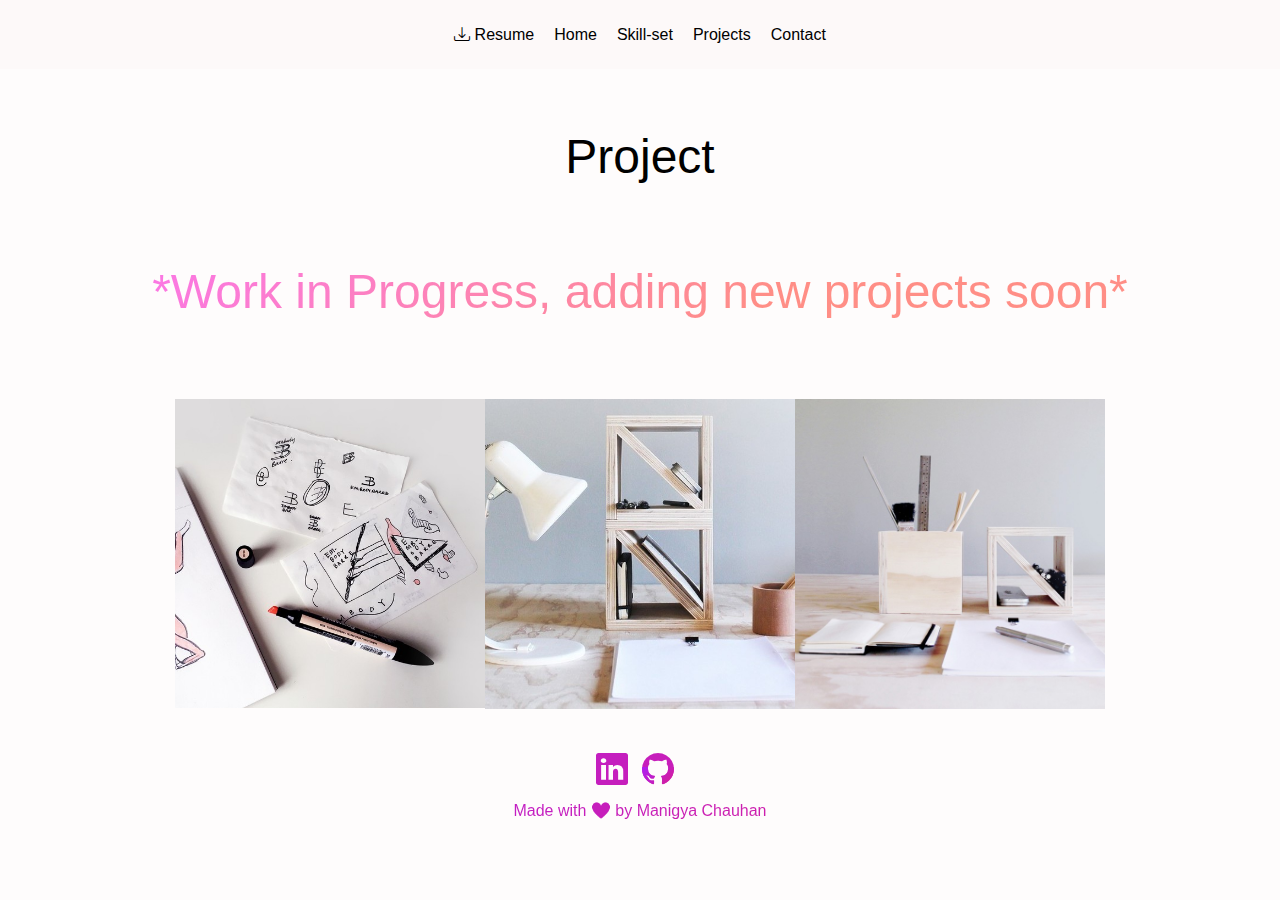
==== projects.html @ 223a2334 "Add files via upload" ====
<!DOCTYPE html>
<html lang="en">
<head>
    <meta charset="utf-8" />
    <meta name="viewport" content="width=device-width, initial-scale=1, shrink-to-fit=no" />
    <meta name="description" content="" />
    <meta name="author" content="" />
    <title>Projects</title>
    <!-- favicon for older and modern browsers,-->
    <link rel="icon" type="image/x-icon" href="assets/favicon.ico" />
    <!-- Custom Google font-->
    <link rel="preconnect" href="https://fonts.googleapis.com" />
    <link rel="preconnect" href="https://fonts.gstatic.com" crossorigin />
    <link href="https://fonts.googleapis.com/css2?family=Plus+Jakarta+Sans:wght@100;200;300;400;500;600;700;800;900&amp;display=swap" rel="stylesheet" />
    <!-- Bootstrap icons-->
    <link href="https://cdn.jsdelivr.net/npm/bootstrap-icons@1.8.1/font/bootstrap-icons.css" rel="stylesheet" />
    <!-- Core theme CSS (includes Bootstrap)-->
    <link href="css/styles.css" rel="stylesheet" />
    
   <!---- <link rel="stylesheet" type="text/css" href="css/style-skill-set.css"> -->
</head>
<body class="d-flex flex-column h-100">
    <main class="flex-shrink-0">
   <!-- Navigation-->
                            
   <nav class="sticky">
    <label for="drop" class="toggle" id="main-toggle">
        <span class="nav-icon"></span>
    </label>
    <input type="checkbox" id="drop">
    <ul class="main-nav">
        <li><a href="resume.pdf" target="_blank"><div class="d-inline-block bi bi-download me-2"> Resume</div></a></li>
        <li><a href="index.html">Home</a></li>
        <li><a href="skill-set.html">Skill-set</a></li>
        <li><a href="projects.html">Projects</a></li>
        <li><a href="contact.html">Contact</a></li>
        
    </ul>
    
</nav>


 <!-- Project section -->
 <section >
    <h2 class="main-title-large center padding">Project</h2>

    <h2 class="main-title-large colorful-letter center padding">*Work in Progress, adding new projects soon*</h2>
</section>
           <!-- row -->
           <section class="grid-system-3 w-900 padding">
           <div class="row">
            <div class="col-md-4">
                <a href="#" class="portfolio-card">
                    <img src="assets/folio-1.jpg" class="portfolio-card-img"
                        alt="Project 1">
                    <span class="portfolio-card-overlay">
                        <span class="portfolio-card-caption">
                            <h4>Titanic: Data Narratives</h4>
                                <p class="font-weight-normal">Focus Area: Data Storytelling, Visualisation</p>
                        </span>
                    </span>
                </a>
            </div>
            <div class="col-md-4">
                <a href="#" class="portfolio-card">
                    <img class="portfolio-card-img" src="assets/folio-2.jpg" class="img-responsive rounded"
                        alt="Project 2">
                    <span class="portfolio-card-overlay">
                        <span class="portfolio-card-caption">
                            <h4>Employee Trends: Analyzing COVID`s Impact on Retention</h4>
                            <p class="font-weight-normal">Focus Area:  Leveraging Different Charts for Effective insights</p>
                        </span>
                    </span>
                </a>
            </div>
            <div class="col-md-4">
                <a href="#" class="portfolio-card">
                    <img class="portfolio-card-img" src="assets/folio-3.jpg" class="img-responsive rounded"
                        alt="Project 3">
                    <span class="portfolio-card-overlay">
                        <span class="portfolio-card-caption">
                            <h4>Retail Sales Time Series</h4>
                                <p class="font-weight-normal">*Yet to Publish*</p>
                        </span>
                    </span>
                </a>
            </div>
        </div><!-- end of row -->
            </section>
     
    <!-- Footer-->
    <footer class="text-gradient">
        <a href="https://www.linkedin.com/in/manigya-chauhan" target="_blank">
          <i class="bi bi-linkedin icon-size"></i>
        </a>
        <a class="text-gradient" href="https://github.com/manigyasays" target="_blank">
          <i class="bi bi-github icon-size"></i>
        </a>
        <p>Made with ❤️ by Manigya Chauhan</p>
      </footer>
</body>
</html>
---- css/styles.css ----
/* BODY */
html{
  font-size: 100%;
  line-height: 1.2rem;
  /* text-size adjust is to maintain the text-size even when the users rotates their phone to landscape view */
  -webkit-text-size-adjust: 100%;
  /* Firefox supports only the android version and safari supports only the ios version at the moment according to MDN (2023)*/
  -moz-text-size-adjust: 100%;
  -ms-text-size-adjust: 100%;
}

body {
  background-color: rgba(253, 244, 244, 30%);
  font-family: 'Montserrat', Arial, sans-serif;
  margin: 0px;
}
/*-------------------------------------------*/

/* GENERAL */
/* Fonts */
.large{
  font-weight: normal;
  line-height: normal;
  font-family: 'Oswald', Arial, sans-serif;
  font-size: 5rem;
  letter-spacing: 4px;
  font-weight: bold;
  text-transform: uppercase;
  margin: 0px;  
  background-image: linear-gradient(135deg, rgb(250, 113, 283)0%, rgb(255, 142, 134)60%);
  background-clip: text;
  -webkit-background-clip: text;
  -webkit-text-fill-color: transparent;
  word-wrap: break-word;
}

.medium-spacing{
  font-weight: normal;
  line-height: normal;
  font-family: 'Oswald', Arial, sans-serif;
  font-size: 4rem;
  letter-spacing: 4px;
  margin: 0px;
}

.medium-spacing-halfsize{
  font-weight: normal;
  line-height: normal;
  font-family: 'Oswald', Arial, sans-serif;
  font-size: 2rem;
  letter-spacing: 4px;
  margin: 0px;
}

.main-title-large{
  font-weight: normal;
  line-height: normal;
  font-size: 3rem;
}

.main-title{
  font-weight: normal;
  line-height: normal;
  font-size: 1.5rem;
}

.small{
  font-weight: normal;
  font-size: 0.7rem;
}

.quote{
  font-family: 'Covered By Your Grace', cursive, sans-serif;
  font-size: 1.5em;
}

.uppercase{
  text-transform: uppercase;
}

.italic{
  font-style: italic;
}

.bold{
  font-weight: bold;
}
.font-weight-normal {
  font-weight: 400 !important;
}
.colorful-letter{
  background-image: linear-gradient(135deg, rgb(250, 113, 283)0%, rgb(255, 142, 134)60%);
  background-clip: text;
  -webkit-background-clip: text;
  -webkit-text-fill-color: transparent;
}

.icon-size {
  font-size: 2rem; /* Adjust this value as needed */
  margin-right: 10px; /* Optional: Adds some spacing between the icons */
}

/* Background colors */
.baby-pink{
  background-color: rgba(232, 129, 253, 0.285);
  margin: 10px auto;
  padding: 10px;
  text-align: center;
}

.baby-pink-light{
  background-color: rgba(225, 114, 243, 0.368);
  margin: 20px auto;
  padding: 20px;
  text-align: center;
}

/* Setting alignments and sizing */
/* for the flexbox */
.wrapper{
  max-width: 900px;
  margin: auto;
  padding: 20px;
  display: flex;
  gap: 20px 20px;
}

.column{
  flex: 50%;
}
/* OVERWRITE AND NEW SETTINGS project*/
.column{
  -webkit-transition: background-color 3s; /* For Safari 3.0 to 6.0 */
  transition: background-color 3s; /* For modern browsers */
}

.column:hover, .column:active{
  background-color: rgba(243, 140, 255, 0.3);
}
.w-900{
  max-width: 900px;
  margin: auto;
}
.col-md-4 {
  -webkit-box-flex: 0;
  -webkit-flex: 0 0 33.33333%;
      -ms-flex: 0 0 33.33333%;
          flex: 0 0 33.33333%;
  max-width: 33.33333%;
}

.row {
  display: -webkit-box;
  display: -webkit-flex;
  display: -ms-flexbox;
  display: flex;
  -webkit-flex-wrap: wrap;
      -ms-flex-wrap: wrap;
          flex-wrap: wrap;
  margin-right: -15px;
  margin-left: -15px;
}

.img-responsive {
  width: 100% !important;
}

.rounded {
  border-radius: 4px;
}

/* for the grid system */
.grid-system-2{
  display: grid;
  grid-template-columns: repeat(2, 1fr);
  gap: 1rem;
}

.grid-system-4{
  display: grid;
  grid-template-columns: repeat(auto-fill, minmax(200px, 1fr));
  gap: 1rem;
}

/* other */
.max-width{
  max-width: 450px;
}

.max-height{
  max-height: 350px;
}

.align-center{
  align-self: center;
}

.justify-content{
  justify-content: right;
}

.justify{
  text-align: justify;
}

.center{
  text-align: center;
}

.padding{
  padding: 20px;
}

.padding-top{
  padding-top: 20px;
}

.padding-right{
  padding-right: 20px;
}

.padding-bottom{
  padding-bottom: 20px;
}

.padding-left{
  padding-left: 20px;
}

.margin-auto{
  margin: auto;
}

.margin-trbl10{
  margin: 10px;
}

/* for sticky bottom button */
.flex{
  display: flex;
  flex-direction: column;
}

.bottom{
  align-self: flex-start;
  margin-top: auto;
}

/* Miscellaneous */
.button{
  background-color: rgba(253, 129, 243, 0.3);
  padding: 10px;
  text-decoration: none;
  border-radius: 5%;
  color: black;
}

/* I only used button-outline on this project, but you may like the other one more */
.button-outline{
  border: 2px solid  rgba(253, 129, 243, 0.3);
  padding: 10px;
  text-decoration: none;
  border-radius: 5%;
  color: black;
}

.link{
  text-decoration: none;
}

/* I had to double this code, because of the :hover and :active on link above */
.link-no-scale{
  text-decoration: none;
}

.no-padding-list-item{
  padding-left: 0;
}

.padding-list-10{
  padding: 10px;
}

.no-bullet-list{
  list-style-type: none;
}
/* ---------------------------------- */

/* ANIMATIONS AND OTHER BEAUTIES */
.button-outline:hover, .button-outline:active{
  border: 2px solid  rgba(253, 129, 249, 0.3);
  background-color: rgba(253, 129, 228, 0.6);
  padding: 10px;
  text-decoration: none;
  border-radius: 5%;
  color: rgb(255, 255, 255);
  transition: background-color 1s ease, color 1s ease;
}

.link:hover, .link:active{
  font-size: 1.2rem;
  transform: scale(1.5);
  transition: 1s ease-in-out;
  /* second solution: */
  /* font-size: 1.2rem; 
  transition: font-size 2s ease-in-out;  */
}

.progress-bar:hover, .progress-bar:active {
  box-shadow: 5px 5px 5px #cdadcd;
  transition: box-shadow 1s ease;
}

/* ---------------------------------- */

/* NAV */
nav {
  margin-bottom: 30px;
}

.main-nav{
  background-color: rgb(253, 249, 249);
  display: flex;
  list-style-type: none;
  justify-content: center;
  padding: 20px;
  margin: 0px;
}

.main-nav li {
  padding: 5px 10px;
}

.main-nav li a {
  color: #000000;
  text-decoration: none;
}

.main-nav li a:hover {
  color: rgb(249, 175, 254);
  text-decoration: none;
  font-weight: bold;
}

.sticky {
  position: -webkit-sticky; /* for Safari */
  position: sticky;
  top: 0;
  align-self: flex-start; /* <-- this is the fix */
}

/* Nav-icon */
.toggle, #drop{
  display: none;
}

#main-toggle{
  border: 1px solid #d736df4d;
  float: right;
  padding: 20px;
  /* position: relative; */
  user-select: none;
}

.nav-icon{
  background-color: #c936df4d;
  display: block;
  height: 3px;
  width: 10px;
  position: relative;
}

.nav-icon::before,
.nav-icon::after{
  background-color: #cb36df4d;
  content: "";
  display: block;
  height: 100%;
  width: 100%;
  position: absolute;
}

.nav-icon::before{
  top: 5px;
}

.nav-icon::after{
  top: -5px;
}
/* ---------------------------------- */


/*/ portfolio wrapper */
.portfolio-card {
  display: block;
  position: relative;
  overflow: hidden;
}

.portfolio-card .portfolio-card-img {
  width: 100%;
}

.portfolio-card .portfolio-card-overlay {
  position: absolute;
  top: 50%;
  left: 50%;
  -webkit-transform: translate(-50%, -50%);
  -ms-transform: translate(-50%, -50%);
      transform: translate(-50%, -50%);
  text-align: center;
  visibility: hidden;
  opacity: 0;
  background-image: -webkit-linear-gradient(bottom, #c936df3e 0%, rgba(234, 223, 237, 0.7) 99%, rgba(236, 223, 237, 0.8) 100%);
  background-image: linear-gradient(to top, #ecdfed 0%, rgba(236, 223, 237, 0.7) 99%, rgba(234, 223, 237, 0.8) 100%);
  -webkit-transition: all, 0.3s;
  transition: all, 0.3s;
  width: 0;
  height: 0;
  border-radius: 50%;
  overflow: hidden;
}

@media (prefers-reduced-motion: reduce) {
  .portfolio-card .portfolio-card-overlay {
    -webkit-transition: none;
    transition: none;
  }
}

.portfolio-card .portfolio-card-overlay .portfolio-card-caption {
  display: block;
  position: absolute;
  top: 50%;
  left: 50%;
  -webkit-transform: translate(-50%, -50%);
  -ms-transform: translate(-50%, -50%);
      transform: translate(-50%, -50%);
  width: 100%;
}

.portfolio-card:hover .portfolio-card-overlay {
  opacity: 1;
  visibility: visible;
  width: 100%;
  height: 100%;
  border-radius: 0;
}

@media (max-width: 767.98px) {
  .portfolio-card {
    margin-bottom: 30px;
  }
  .service-card {
    margin-bottom: 30px;
  }
}

/* FOOTER */
footer{
  color: #000000;
  text-align: center;
  padding: 20px 0px;
}
.text-gradient {
  background: -webkit-linear-gradient(315deg, #ac1ef3 0%, #e21e80 100%);
  -webkit-background-clip: text;
  -webkit-text-fill-color: transparent;
}




/* ---------------------------------- */

/* INTRODUCTION */
.header-img{
  border-radius: 70%;
}
/* ---------------------------------- */

/* ARTICLE */
/* Everything here is made with general classes. Find them in the GENERAL section */
/* ---------------------------------- */

/* ABOUT ME */
/* Everything here is made with general classes. Find them in the GENERAL section */
/* ---------------------------------- */

/* SKILLS */
.skills {
  list-style: none;
  text-transform: uppercase;
}

.progress-bar {
  background-color: #353b48;
  display: block;
  height: 10px;
  border-radius: 20px;
}

.progress-bar span {
  height: 10px;
  float: left;
  background: linear-gradient(135deg, rgb(250, 113, 283)0%, rgb(255, 142, 134)60%);
  border-radius: 20px;
  -webkit-background: linear-gradient(135deg, rgb(250, 113, 283) 0%, rgb(255, 142, 134) 60%);
  -webkit-border-radius: 20px;
}

.Tableau {
  width: 90%;
  animation: Tableau 3s;
}

.sql {
  width: 75%;
  animation: sql 3s;
}

.google {
  width: 63%;
  animation: google 3s;
}

.Python {
  width: 54%;
  animation: Python 3s;
}

.Visualization {
  width: 90%;
  animation: Visualization 3s;
}

.Modelling {
  width: 85%;
  animation: Modelling 3s;
}

.problem-solving {
  width: 82%;
  animation: problem-solving 3s;
}

.ETL {
  width: 75%;
  animation: ETL 3s;
}

@keyframes Tableau {
  0% {
      width: 0%;
  }
  100% {
      width: 90%;
  }
}

@keyframes sql {
  0% {
      width: 0%;
  }
  100% {
      width: 75%;
  }
}

@keyframes google {
  0% {
      width: 0%;
  }
  100% {
      width: 63%;
  }
}

@keyframes Python {
  0% {
      width: 0%;
  }
  100% {
      width: 54%;
  }
}

@keyframes Visualization {
  0% {
      width: 0%;
  }
  100% {
      width: 90%;
  }
}

@keyframes Modelling {
  0% {
      width: 0%;
  }
  100% {
      width: 85%;
  }
}

@keyframes problem-solving {
  0% {
      width: 0%;
  }
  100% {
      width: 82%;
  }
}

@keyframes ETL {
  0% {
      width: 0%;
  }
  100% {
      width: 75%;
  }
}
/* ---------------------------------- */

/* PROJECTS */
/* I also used these card settings on other sub-pages */
.card{
  box-shadow: 0 3px 10px rgb(127 110 187 / 0.2); 
  padding: 20px;
}

.box{
  display: block;
  width: 100px;
}
/* ---------------------------------- */

/* CONTACT ME */
.box-contact{
  display: block;
  width: 100%; 
  text-align: center;
}

.logo{
  width: 50px;
}
/* ---------------------------------- */

/* SPECIAL THANKS */
/* Everything here is made with general classes. Find them in the GENERAL section */
/* ---------------------------------- */

/* RESPONSIVENESS */
/* Had to pay attention for that wondow.innerWidth when calculated max-width */
@media screen and (max-width: 867px){
  body{
      font-size: 90%;
  }

  .grid-system-2{
      grid-template-columns: 1fr;
  }

  .large{
      font-size: 4rem;
  }

  .medium-spacing{
      font-size: 2.5rem;
  }

  .main-title-large{
      font-size: 2rem;
      text-align: center;  
      margin: 0;
  }

  .main-title{
      text-align: center;
      margin: 0;
  }

  .small{
      font-size: 0.6rem;
  }

  .max-width{
      max-width: 300px
  }

  .max-height{
      max-height: 250px;
  }

  .padding-top{
      padding-top: 10px;
  }
  
  .padding-right{
      padding-right: 10px;
  }

  .padding-bottom{
      padding-bottom: 10px;
  }
  
  .padding-left{
      padding-left: 10px;
  }

  .logo{
      width: 40px;
  }
}

/* wrapper on home page looks better with this @media */
@media screen and (max-width: 750px){
  .wrapper{
      flex-direction: column;
      gap: 20px 0px;
  }

  .column{
      flex: 100%;
  }

  .box{
      margin: auto;
  }

  .thanks{
      text-align: center;
  }
}

/* media query for hamburger menu with dropdown */
@media screen and (max-width: 510px){
  .main-nav{
      display: none;
  }

  .toggle{
      display: block;
      background-color: #ffffff;
      border: 1px solid #ee81fd4d;
  }
  
  .toggle:hover{
      background-color: #f0e7e7;
  }
  
  #drop:checked+.main-nav{
      display: block;
  }

  nav{
      padding-bottom: 25px;
  }

  .max-width{
      max-width: 100%;
  }
}
/* MEDIA OVERWRITE AND NEW SETTINGS Skill set */
@media screen and (max-width: 950px){
  .grid-flip{
      order: 1;
  }
  
  .main-title{
      text-align: center;
  }
}



/* Project*/
@media (prefers-color-scheme: dark) {
  @media screen and (max-width: 929px) {
      .baby-pink-light {
          margin-left: auto;
          margin-right: auto;
      }
  }
}

/* media query for smaller screens */
/* smaller fonts were my way to go */
@media screen and (max-width: 377px){
  body{
      line-height: 1.5rem;
  }

  .large{
      font-size: 3rem;
  }

  .medium-spacing{
      font-size: 1.5rem;
  }

  .medium-spacing-halfsize{
      font-size: 1.5rem;
  }

  .main-title{
      font-size: 1rem;
  }

  .main-title-large{
      font-size: 1.5rem;
  }
}


/* DARK THEME */
@media (prefers-color-scheme: dark) {
  body {
      background-color: rgba(45, 45, 45, 1);
      color: white;
  }

  .baby-pink {
      background-color: rgb(239, 162, 243);
  }

  .baby-pink-light {
      background-color: rgba(45, 45, 45, 1);
      border: 2px solid rgb(238, 162, 243);
  }

  .main-nav {
      background-color: rgba(45, 45, 45, 1);
  }

  .main-nav li a {
      color: white;
  }

  .main-nav li a:hover {
      color: rgb(251, 175, 254);
  }

  #main-toggle{
      border: 1px solid rgba(255, 255, 255, 0.6);
      background-color: rgba(45, 45, 45, 1);
  }
  
  .nav-icon{
      background-color: rgba(255, 255, 255, 0.6);
  }
  
  .nav-icon::before,
  .nav-icon::after{
      background-color: rgba(255, 255, 255, 0.6);
  }

  .button-outline{
      border: 2px solid rgb(251, 175, 254);
      color: white;
  }

  .button-outline:hover, .button-outline:active{
      border: 2px solid rgb(254, 175, 254);
      background-color: rgb(254, 175, 210);
  }

  .card{
      box-shadow: 0 0px 0px; 
      border: 2px solid rgb(245, 175, 254);
  }

  .logo{
      background-color: white;
      padding: 2px;
      border-radius: 4px;
  }

  .hobbies{
      background-color: white;
      border-radius: 100%;
      padding: 10px;
  }

  footer{
      color: white;
  }

  @media screen and (max-width: 929px) {
      .baby-pink-light {
          margin-left: 10px;
          margin-right: 10px;
      }
  }
}
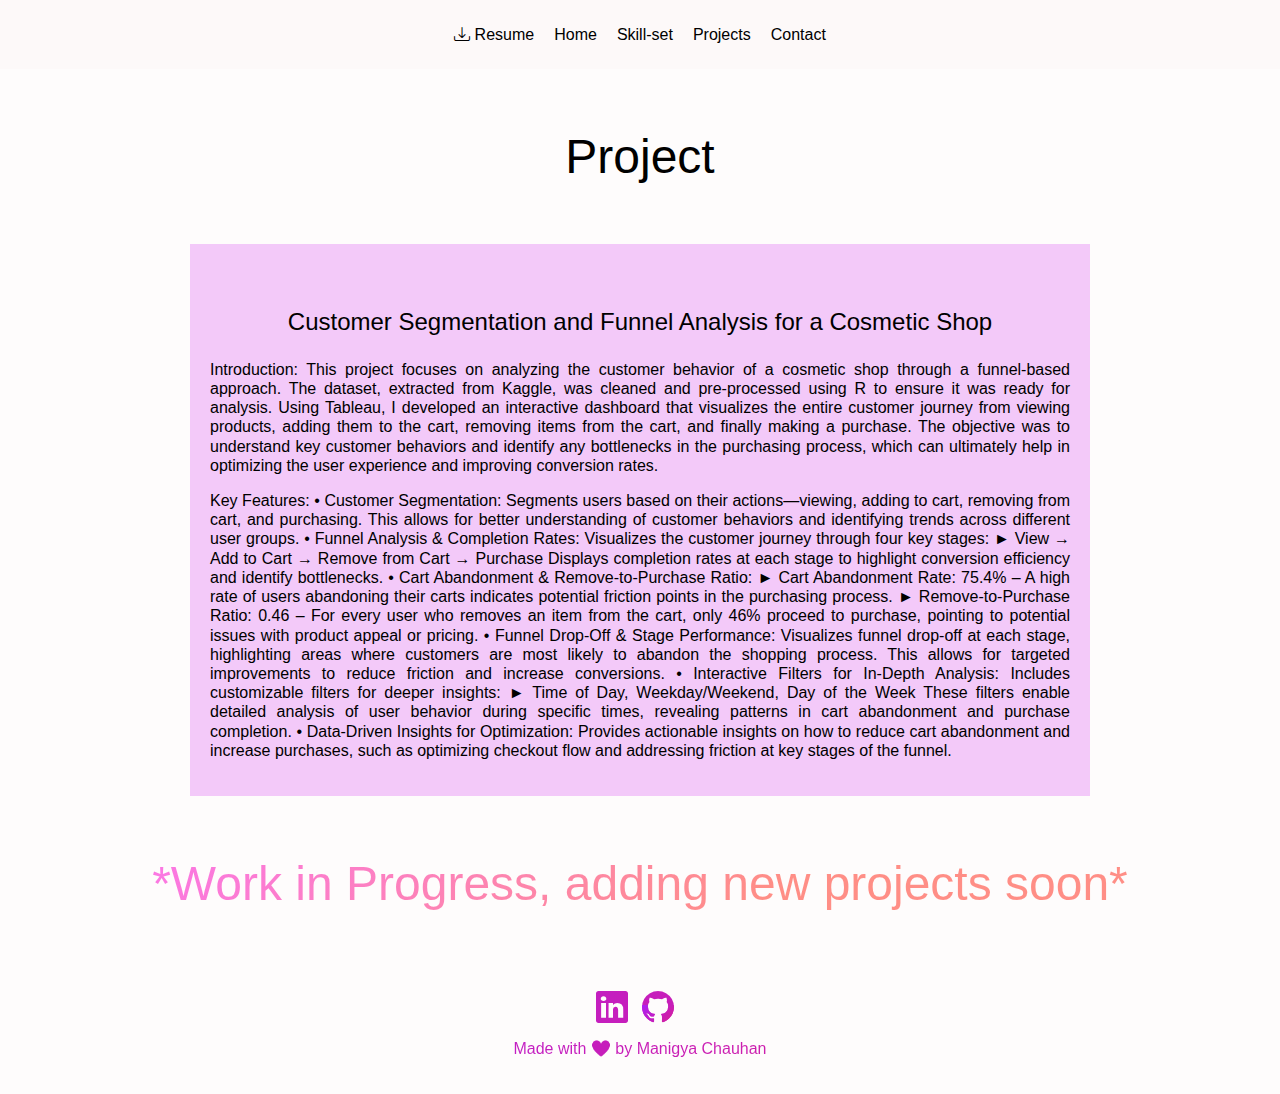
==== commit 9fd12860: "projects.html" ====
--- a/projects.html
+++ b/projects.html
@@ -44,50 +44,55 @@
  <section >
     <h2 class="main-title-large center padding">Project</h2>
 
-    <h2 class="main-title-large colorful-letter center padding">*Work in Progress, adding new projects soon*</h2>
 </section>
            <!-- row -->
-           <section class="grid-system-3 w-900 padding">
-           <div class="row">
-            <div class="col-md-4">
-                <a href="#" class="portfolio-card">
-                    <img src="assets/folio-1.jpg" class="portfolio-card-img"
-                        alt="Project 1">
-                    <span class="portfolio-card-overlay">
-                        <span class="portfolio-card-caption">
-                            <h4>Titanic: Data Narratives</h4>
-                                <p class="font-weight-normal">Focus Area: Data Storytelling, Visualisation</p>
-                        </span>
-                    </span>
-                </a>
-            </div>
-            <div class="col-md-4">
-                <a href="#" class="portfolio-card">
-                    <img class="portfolio-card-img" src="assets/folio-2.jpg" class="img-responsive rounded"
-                        alt="Project 2">
-                    <span class="portfolio-card-overlay">
-                        <span class="portfolio-card-caption">
-                            <h4>Employee Trends: Analyzing COVID`s Impact on Retention</h4>
-                            <p class="font-weight-normal">Focus Area:  Leveraging Different Charts for Effective insights</p>
-                        </span>
-                    </span>
-                </a>
-            </div>
-            <div class="col-md-4">
-                <a href="#" class="portfolio-card">
-                    <img class="portfolio-card-img" src="assets/folio-3.jpg" class="img-responsive rounded"
-                        alt="Project 3">
-                    <span class="portfolio-card-overlay">
-                        <span class="portfolio-card-caption">
-                            <h4>Retail Sales Time Series</h4>
-                                <p class="font-weight-normal">*Yet to Publish*</p>
-                        </span>
-                    </span>
-                </a>
-            </div>
-        </div><!-- end of row -->
+         
+                   <!--Project 1-->
+    <section class="w-900">
+        <section class="baby-pink-light">
+            <h3 class="main-title padding-top">Customer Segmentation and Funnel Analysis for a Cosmetic Shop</h3>
+            <section class="justify">
+                <p> Introduction: This project focuses on analyzing the customer behavior of a cosmetic shop through a funnel-based approach. 
+                    The dataset, extracted from Kaggle, was cleaned and pre-processed using R to ensure it was ready for analysis. 
+                    Using Tableau, I developed an interactive dashboard that visualizes the entire customer journey from viewing products, 
+                    adding them to the cart, removing items from the cart, and finally making a purchase. 
+                    The objective was to understand key customer behaviors and identify any bottlenecks in the purchasing process, 
+                    which can ultimately help in optimizing the user experience and improving conversion rates.
+                    
+                      </p>
+                <p>
+Key Features:
+• Customer Segmentation:
+Segments users based on their actions—viewing, adding to cart, removing from cart, and purchasing. This allows for better understanding of customer behaviors and identifying trends across different user groups.
+
+• Funnel Analysis & Completion Rates:
+ Visualizes the customer journey through four key stages:
+    ► View → Add to Cart → Remove from Cart → Purchase
+    Displays completion rates at each stage to highlight conversion efficiency and identify bottlenecks.
+
+• Cart Abandonment & Remove-to-Purchase Ratio:
+    ► Cart Abandonment Rate: 75.4% – A high rate of users abandoning their carts indicates potential friction points in the purchasing process.
+    ► Remove-to-Purchase Ratio: 0.46 – For every user who removes an item from the cart, only 46% proceed to purchase, pointing to potential issues with product appeal or pricing.
+
+• Funnel Drop-Off & Stage Performance:
+Visualizes funnel drop-off at each stage, highlighting areas where customers are most likely to abandon the shopping process. This allows for targeted improvements to reduce friction and increase conversions.
+
+• Interactive Filters for In-Depth Analysis:
+Includes customizable filters for deeper insights:
+    ► Time of Day, Weekday/Weekend, Day of the Week
+    These filters enable detailed analysis of user behavior during specific times, revealing patterns in cart abandonment and purchase completion.
+
+• Data-Driven Insights for Optimization:
+Provides actionable insights on how to reduce cart abandonment and increase purchases, such as optimizing checkout flow and addressing friction at key stages of the funnel.
+                
+                </p>
             </section>
-     
+        </section>
+    </section>
+               <!-- end of row -->
+          <section>
+    <h2 class="main-title-large colorful-letter center padding">*Work in Progress, adding new projects soon*</h2>
+         </section>
     <!-- Footer-->
     <footer class="text-gradient">
         <a href="https://www.linkedin.com/in/manigya-chauhan" target="_blank">
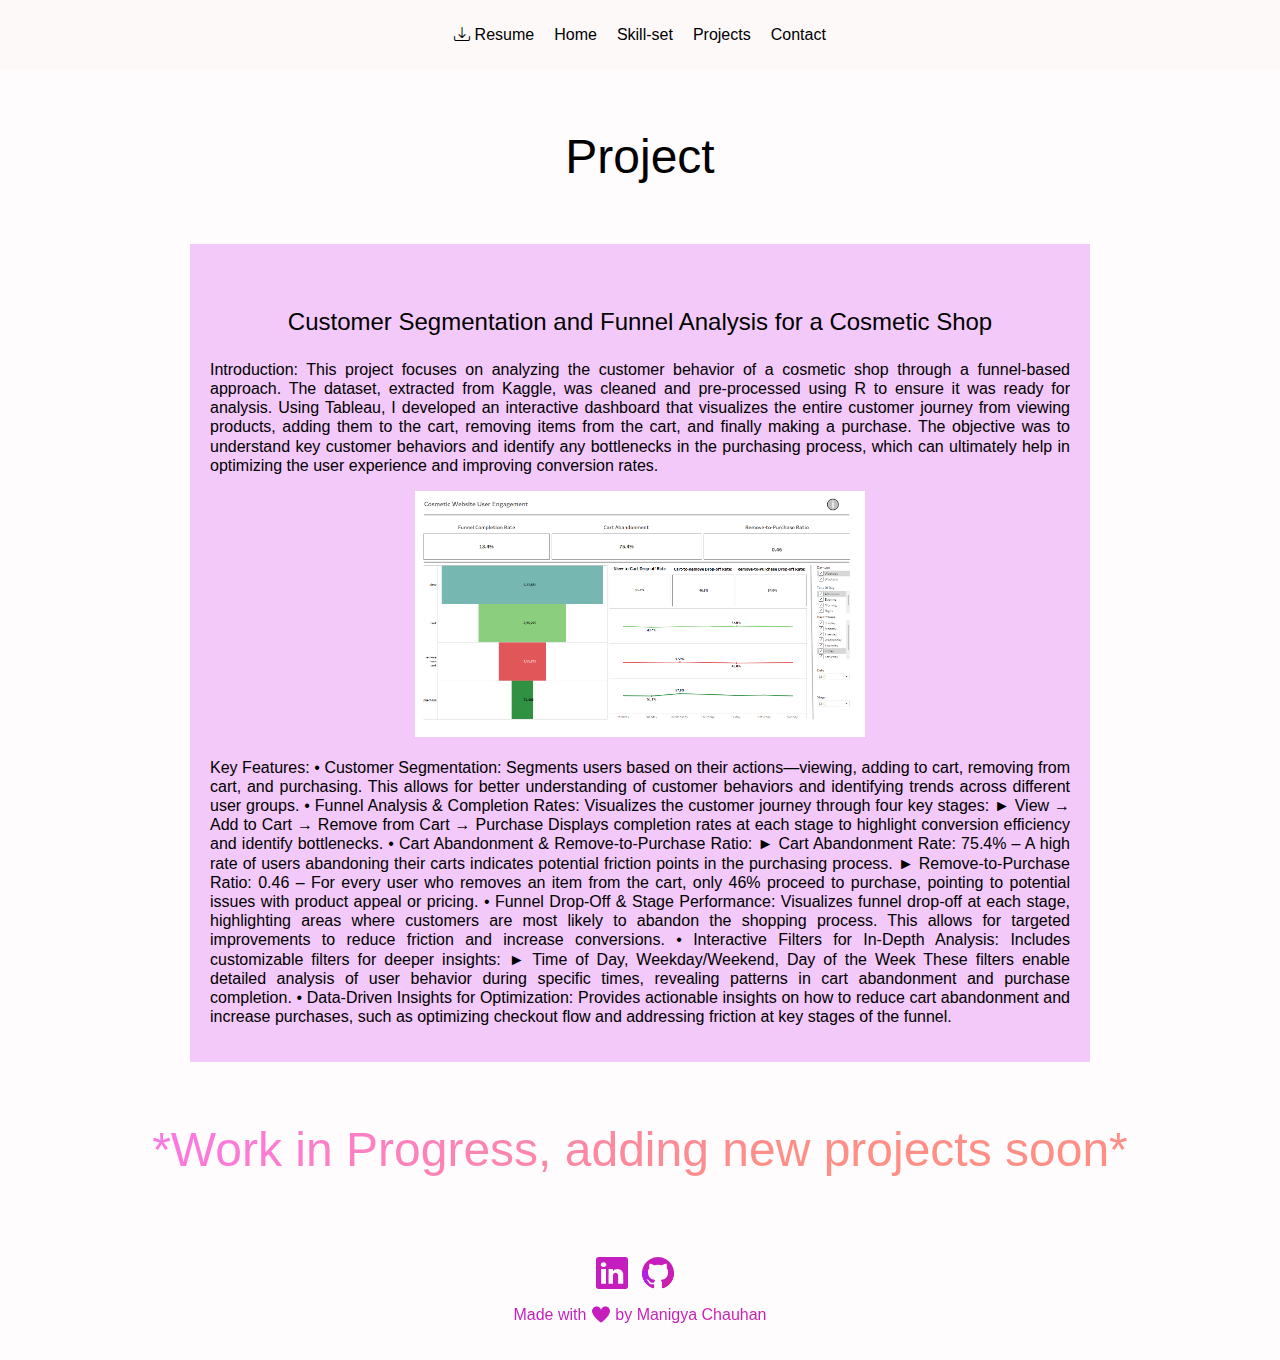
==== commit 78bfc97d: "Update projects.html" ====
--- a/projects.html
+++ b/projects.html
@@ -60,30 +60,34 @@
                     which can ultimately help in optimizing the user experience and improving conversion rates.
                     
                       </p>
+
+                <p class="center align-center">
+            <img class="max-width max-height" src="assets/project1.png" alt="project1">
+      </p>
                 <p>
 Key Features:
-• Customer Segmentation:
-Segments users based on their actions—viewing, adding to cart, removing from cart, and purchasing. This allows for better understanding of customer behaviors and identifying trends across different user groups.
-
-• Funnel Analysis & Completion Rates:
- Visualizes the customer journey through four key stages:
-    ► View → Add to Cart → Remove from Cart → Purchase
-    Displays completion rates at each stage to highlight conversion efficiency and identify bottlenecks.
-
-• Cart Abandonment & Remove-to-Purchase Ratio:
-    ► Cart Abandonment Rate: 75.4% – A high rate of users abandoning their carts indicates potential friction points in the purchasing process.
-    ► Remove-to-Purchase Ratio: 0.46 – For every user who removes an item from the cart, only 46% proceed to purchase, pointing to potential issues with product appeal or pricing.
-
-• Funnel Drop-Off & Stage Performance:
-Visualizes funnel drop-off at each stage, highlighting areas where customers are most likely to abandon the shopping process. This allows for targeted improvements to reduce friction and increase conversions.
-
-• Interactive Filters for In-Depth Analysis:
-Includes customizable filters for deeper insights:
-    ► Time of Day, Weekday/Weekend, Day of the Week
-    These filters enable detailed analysis of user behavior during specific times, revealing patterns in cart abandonment and purchase completion.
-
-• Data-Driven Insights for Optimization:
-Provides actionable insights on how to reduce cart abandonment and increase purchases, such as optimizing checkout flow and addressing friction at key stages of the funnel.
+<n>• Customer Segmentation: </n>
+<n> Segments users based on their actions—viewing, adding to cart, removing from cart, and purchasing. This allows for better understanding of customer behaviors and identifying trends across different user groups.</n>
+<n>  </n>
+<n> • Funnel Analysis & Completion Rates: </n>
+ <n> Visualizes the customer journey through four key stages:</n>
+  <n>   ► View → Add to Cart → Remove from Cart → Purchase</n>
+ <n>    Displays completion rates at each stage to highlight conversion efficiency and identify bottlenecks.</n>
+<n>  </n>
+<n>• Cart Abandonment & Remove-to-Purchase Ratio:</n>
+   <n> ► Cart Abandonment Rate: 75.4% – A high rate of users abandoning their carts indicates potential friction points in the purchasing process.</n>
+  <n>  ► Remove-to-Purchase Ratio: 0.46 – For every user who removes an item from the cart, only 46% proceed to purchase, pointing to potential issues with product appeal or pricing.</n>
+<n></n>
+<n>• Funnel Drop-Off & Stage Performance:</n>
+<n>Visualizes funnel drop-off at each stage, highlighting areas where customers are most likely to abandon the shopping process. This allows for targeted improvements to reduce friction and increase conversions.</n>
+<n></n>
+<n>• Interactive Filters for In-Depth Analysis:</n>
+<n>Includes customizable filters for deeper insights:</n>
+  <n>  ► Time of Day, Weekday/Weekend, Day of the Week</n>
+   <n> These filters enable detailed analysis of user behavior during specific times, revealing patterns in cart abandonment and purchase completion.</n>
+<n></n>
+<n>• Data-Driven Insights for Optimization:</n>
+<n>Provides actionable insights on how to reduce cart abandonment and increase purchases, such as optimizing checkout flow and addressing friction at key stages of the funnel.</n>
                 
                 </p>
             </section>
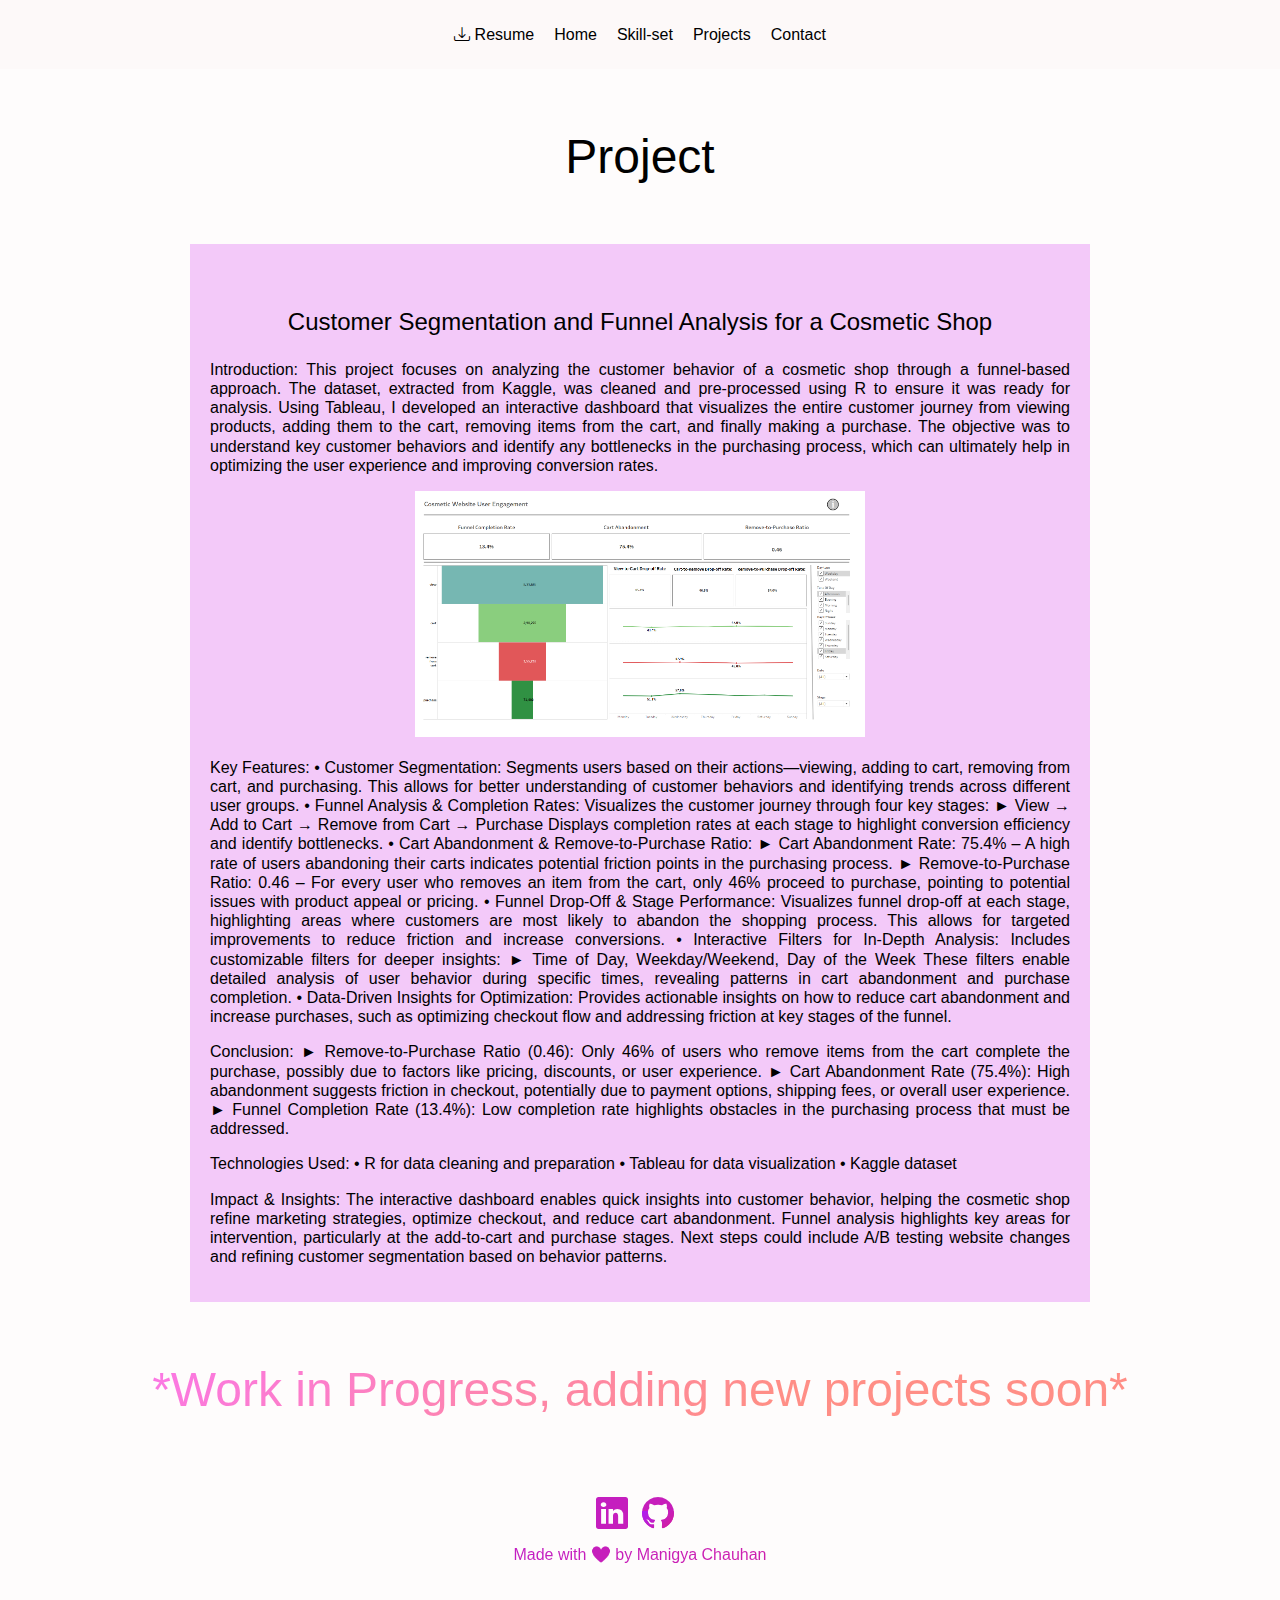
==== commit 6e7b9141: "projects.html" ====
--- a/projects.html
+++ b/projects.html
@@ -90,6 +90,31 @@
 <n>Provides actionable insights on how to reduce cart abandonment and increase purchases, such as optimizing checkout flow and addressing friction at key stages of the funnel.</n>
                 
                 </p>
+
+ <p>
+
+Conclusion:
+<n>► Remove-to-Purchase Ratio (0.46):  Only 46% of users who remove items from the cart complete the purchase, possibly due to factors like pricing, discounts, or user experience.</n>
+<n></n>
+<n>► Cart Abandonment Rate (75.4%): High abandonment suggests friction in checkout, potentially due to payment options, shipping fees, or overall user experience.</n>
+<n></n>
+<n>► Funnel Completion Rate (13.4%): Low completion rate highlights obstacles in the purchasing process that must be addressed. </n>
+<n></n>      </p>
+                <p>
+    Technologies Used:<n></n>
+• R for data cleaning and preparation
+<n></n>
+• Tableau for data visualization
+<n></n>
+• Kaggle dataset
+</p>   
+            <p> 
+            Impact & Insights: <n></n>
+The interactive dashboard enables quick insights into customer behavior, helping the cosmetic shop refine marketing strategies, optimize checkout, and reduce cart abandonment. Funnel analysis highlights key areas for intervention, particularly at the add-to-cart and purchase stages.
+
+<n></n>Next steps could include A/B testing website changes and refining customer segmentation based on behavior patterns.
+            </p>
+            
             </section>
         </section>
     </section>
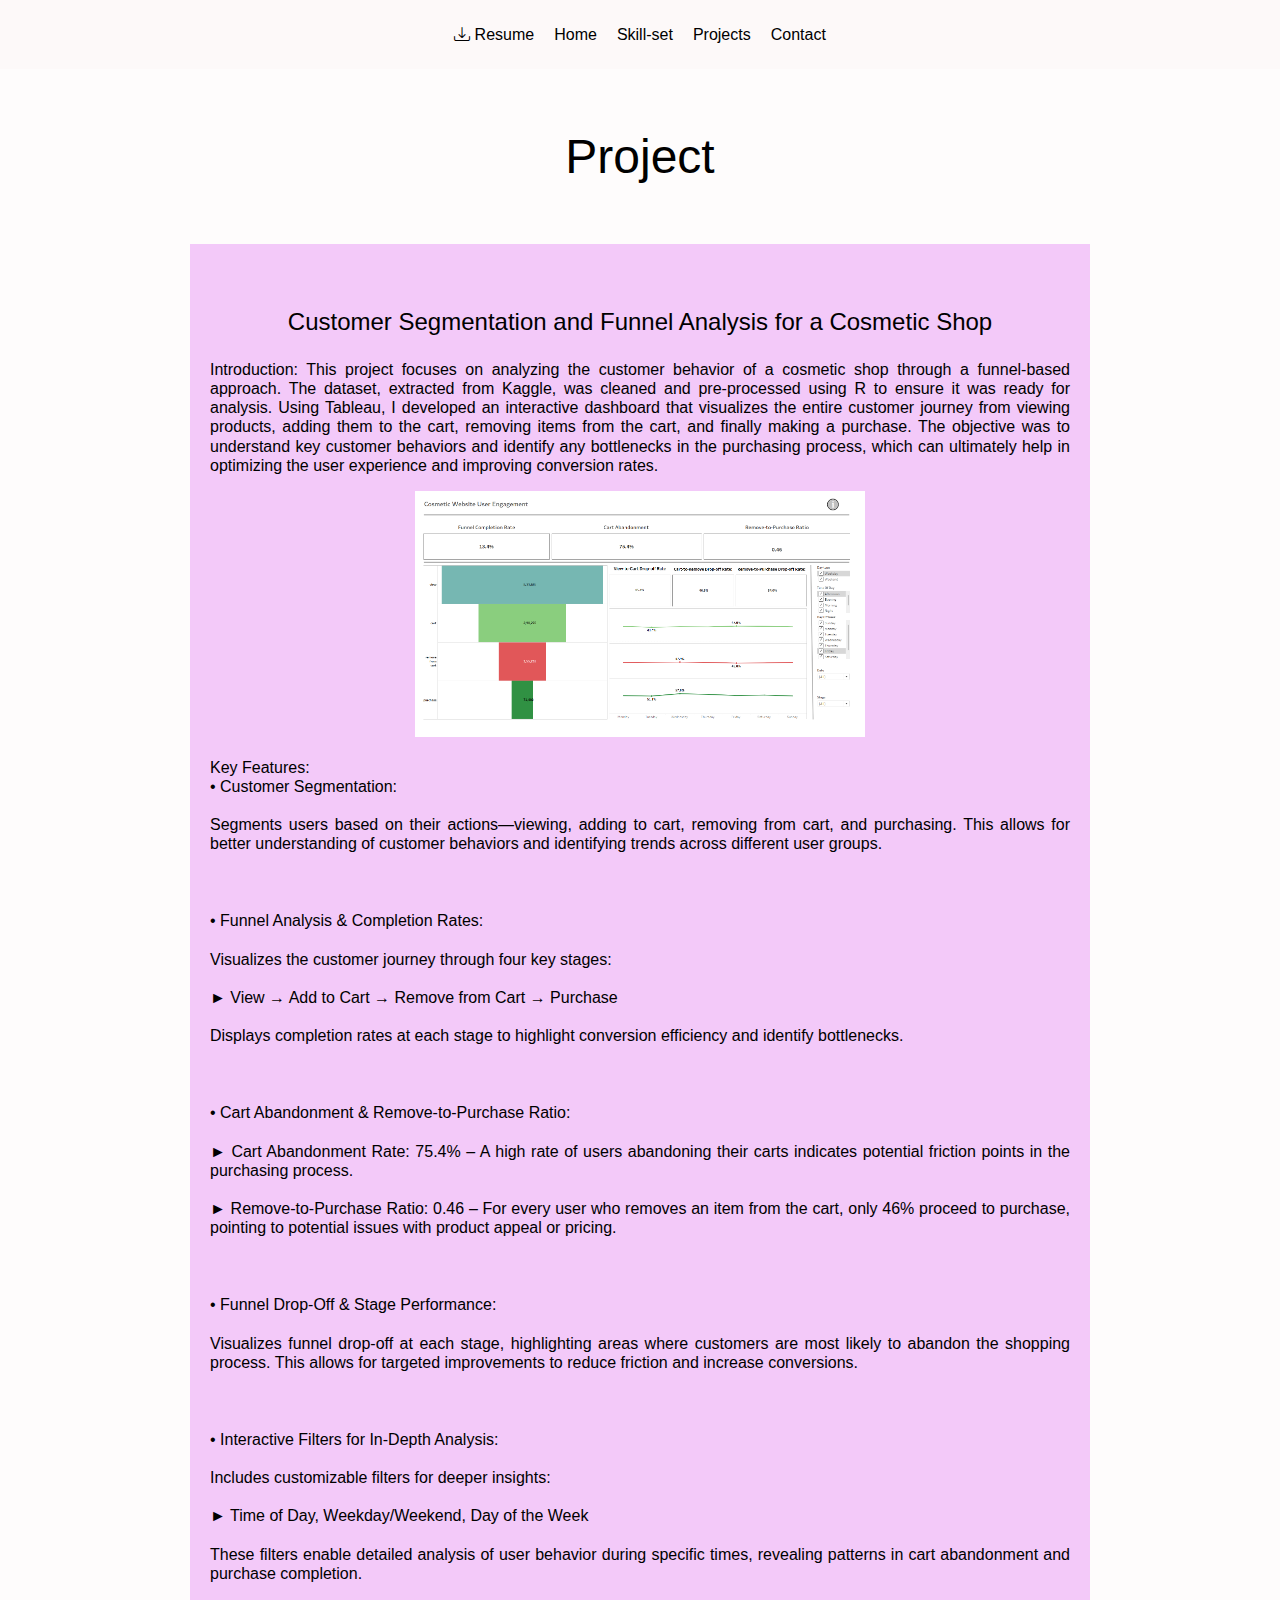
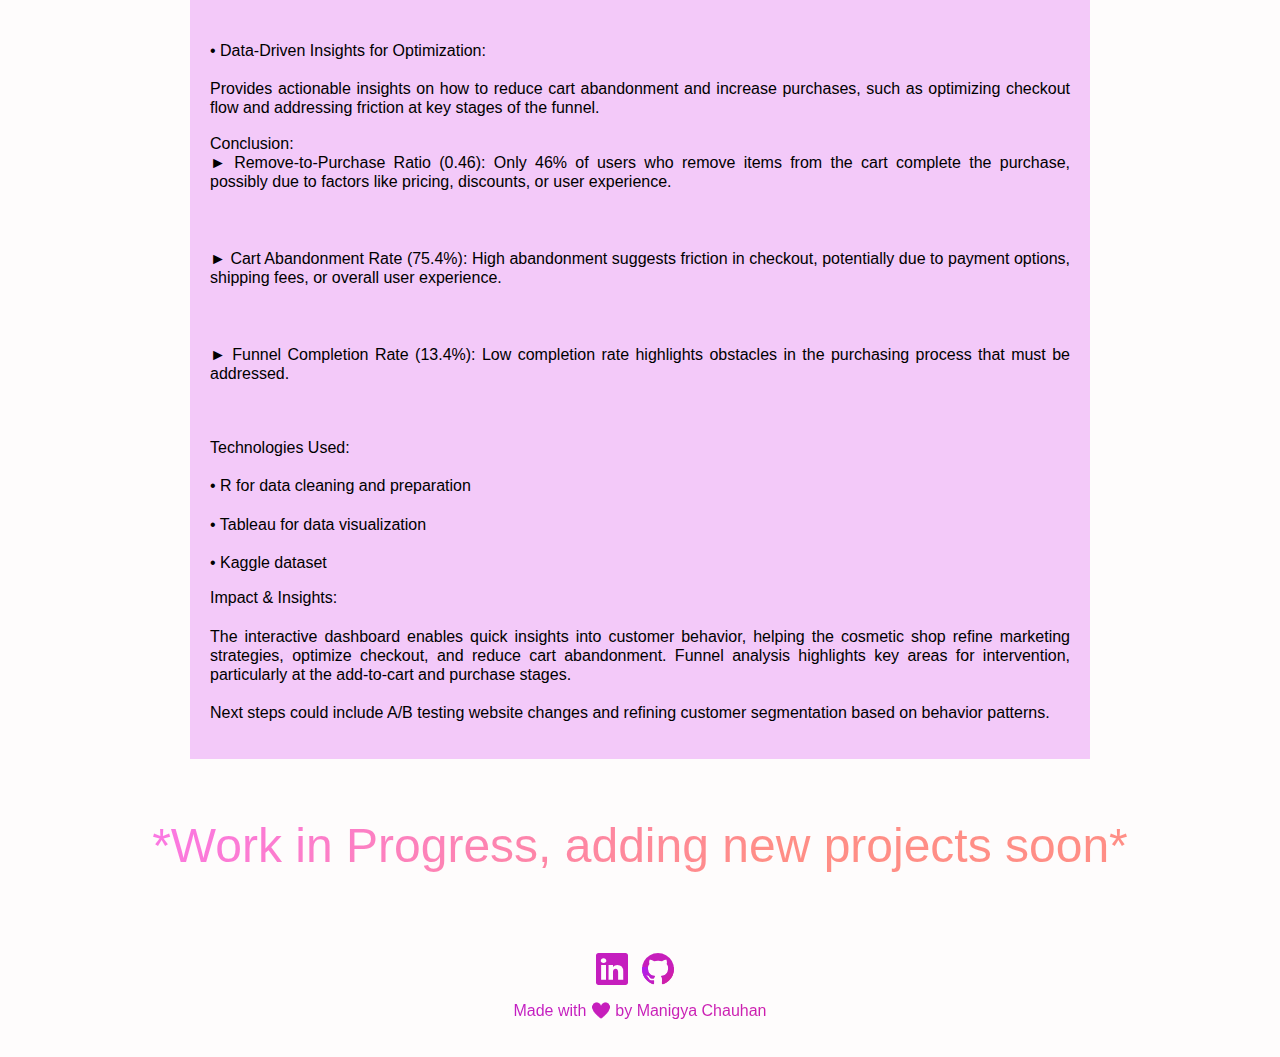
==== commit e6518425: "Update projects.html" ====
--- a/projects.html
+++ b/projects.html
@@ -66,53 +66,53 @@
       </p>
                 <p>
 Key Features:
-<n>• Customer Segmentation: </n>
-<n> Segments users based on their actions—viewing, adding to cart, removing from cart, and purchasing. This allows for better understanding of customer behaviors and identifying trends across different user groups.</n>
-<n>  </n>
-<n> • Funnel Analysis & Completion Rates: </n>
- <n> Visualizes the customer journey through four key stages:</n>
-  <n>   ► View → Add to Cart → Remove from Cart → Purchase</n>
- <n>    Displays completion rates at each stage to highlight conversion efficiency and identify bottlenecks.</n>
-<n>  </n>
-<n>• Cart Abandonment & Remove-to-Purchase Ratio:</n>
-   <n> ► Cart Abandonment Rate: 75.4% – A high rate of users abandoning their carts indicates potential friction points in the purchasing process.</n>
-  <n>  ► Remove-to-Purchase Ratio: 0.46 – For every user who removes an item from the cart, only 46% proceed to purchase, pointing to potential issues with product appeal or pricing.</n>
-<n></n>
-<n>• Funnel Drop-Off & Stage Performance:</n>
-<n>Visualizes funnel drop-off at each stage, highlighting areas where customers are most likely to abandon the shopping process. This allows for targeted improvements to reduce friction and increase conversions.</n>
-<n></n>
-<n>• Interactive Filters for In-Depth Analysis:</n>
-<n>Includes customizable filters for deeper insights:</n>
-  <n>  ► Time of Day, Weekday/Weekend, Day of the Week</n>
-   <n> These filters enable detailed analysis of user behavior during specific times, revealing patterns in cart abandonment and purchase completion.</n>
-<n></n>
-<n>• Data-Driven Insights for Optimization:</n>
-<n>Provides actionable insights on how to reduce cart abandonment and increase purchases, such as optimizing checkout flow and addressing friction at key stages of the funnel.</n>
+<br>• Customer Segmentation: </br>
+<br> Segments users based on their actions—viewing, adding to cart, removing from cart, and purchasing. This allows for better understanding of customer behaviors and identifying trends across different user groups.</br>
+<br>  </br>
+<br> • Funnel Analysis & Completion Rates: </br>
+ <br> Visualizes the customer journey through four key stages:</br>
+  <br>   ► View → Add to Cart → Remove from Cart → Purchase</br>
+ <br>    Displays completion rates at each stage to highlight conversion efficiency and identify bottlenecks.</br>
+<br>  </br>
+<br>• Cart Abandonment & Remove-to-Purchase Ratio:</br>
+   <br> ► Cart Abandonment Rate: 75.4% – A high rate of users abandoning their carts indicates potential friction points in the purchasing process.</br>
+  <br>  ► Remove-to-Purchase Ratio: 0.46 – For every user who removes an item from the cart, only 46% proceed to purchase, pointing to potential issues with product appeal or pricing.</br>
+<br></br>
+<br>• Funnel Drop-Off & Stage Performance:</br>
+<br>Visualizes funnel drop-off at each stage, highlighting areas where customers are most likely to abandon the shopping process. This allows for targeted improvements to reduce friction and increase conversions.</br>
+<br></br>
+<br>• Interactive Filters for In-Depth Analysis:</br>
+<br>Includes customizable filters for deeper insights:</br>
+  <br>  ► Time of Day, Weekday/Weekend, Day of the Week</br>
+   <br> These filters enable detailed analysis of user behavior during specific times, revealing patterns in cart abandonment and purchase completion.</br>
+<br></br>
+<br>• Data-Driven Insights for Optimization:</br>
+<br>Provides actionable insights on how to reduce cart abandonment and increase purchases, such as optimizing checkout flow and addressing friction at key stages of the funnel.</br>
                 
                 </p>
 
  <p>
 
 Conclusion:
-<n>► Remove-to-Purchase Ratio (0.46):  Only 46% of users who remove items from the cart complete the purchase, possibly due to factors like pricing, discounts, or user experience.</n>
-<n></n>
-<n>► Cart Abandonment Rate (75.4%): High abandonment suggests friction in checkout, potentially due to payment options, shipping fees, or overall user experience.</n>
-<n></n>
-<n>► Funnel Completion Rate (13.4%): Low completion rate highlights obstacles in the purchasing process that must be addressed. </n>
-<n></n>      </p>
+<br>► Remove-to-Purchase Ratio (0.46):  Only 46% of users who remove items from the cart complete the purchase, possibly due to factors like pricing, discounts, or user experience.</br>
+<br></br>
+<br>► Cart Abandonment Rate (75.4%): High abandonment suggests friction in checkout, potentially due to payment options, shipping fees, or overall user experience.</br>
+<br></br>
+<br>► Funnel Completion Rate (13.4%): Low completion rate highlights obstacles in the purchasing process that must be addressed. </br>
+<br></br>      </p>
                 <p>
-    Technologies Used:<n></n>
+    Technologies Used:<br></br>
 • R for data cleaning and preparation
-<n></n>
+<br></br>
 • Tableau for data visualization
-<n></n>
+<br></br>
 • Kaggle dataset
 </p>   
             <p> 
-            Impact & Insights: <n></n>
+            Impact & Insights: <br></br>
 The interactive dashboard enables quick insights into customer behavior, helping the cosmetic shop refine marketing strategies, optimize checkout, and reduce cart abandonment. Funnel analysis highlights key areas for intervention, particularly at the add-to-cart and purchase stages.
 
-<n></n>Next steps could include A/B testing website changes and refining customer segmentation based on behavior patterns.
+<br></br>Next steps could include A/B testing website changes and refining customer segmentation based on behavior patterns.
             </p>
             
             </section>
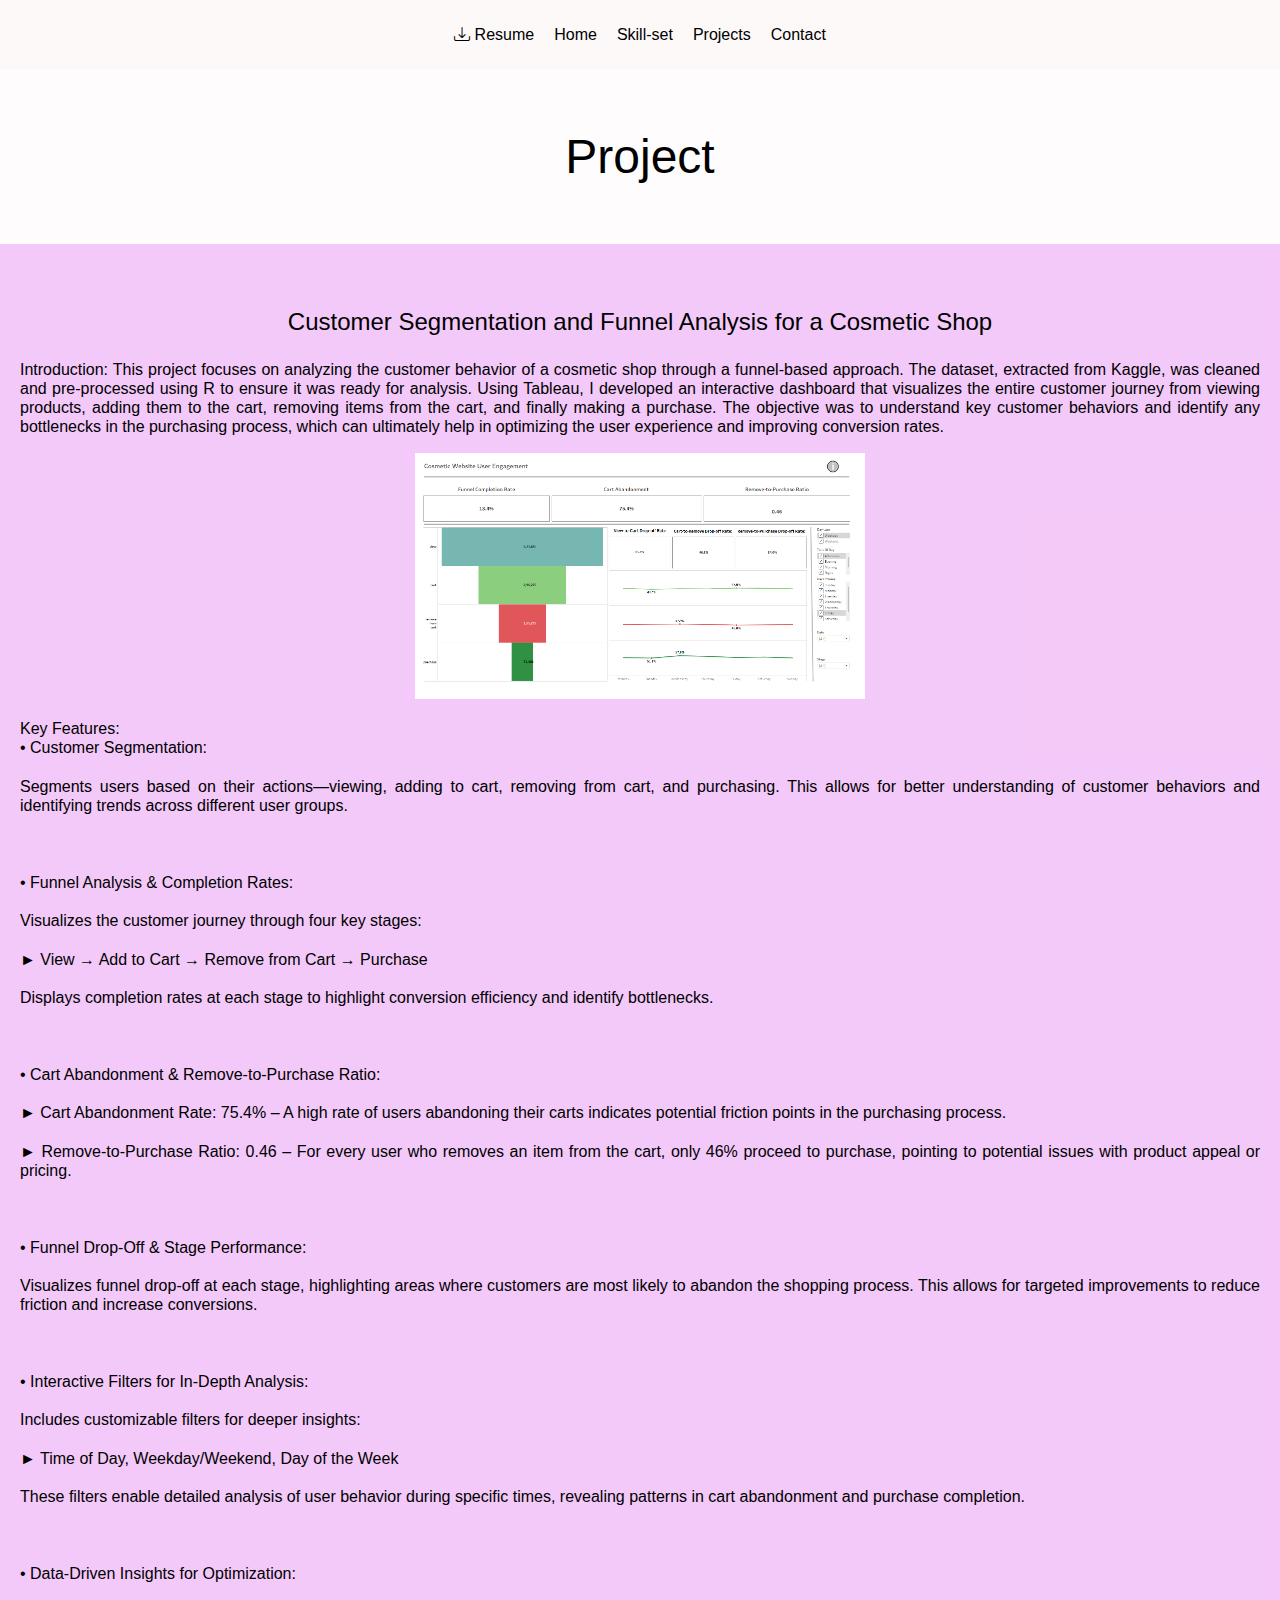
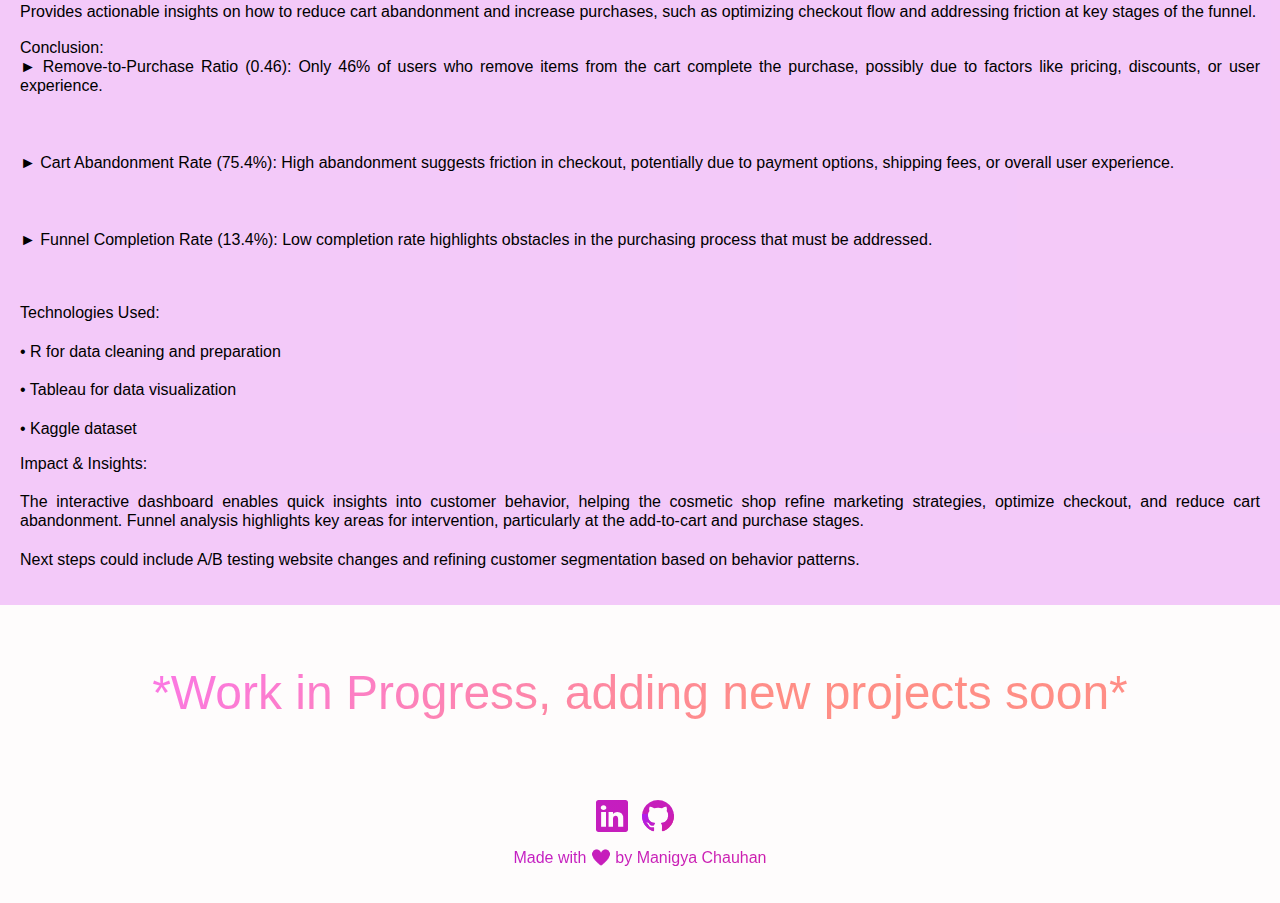
==== commit a3be59db: "Update projects.html" ====
--- a/projects.html
+++ b/projects.html
@@ -48,7 +48,7 @@
            <!-- row -->
          
                    <!--Project 1-->
-    <section class="w-900">
+    <section class="w-1500">
         <section class="baby-pink-light">
             <h3 class="main-title padding-top">Customer Segmentation and Funnel Analysis for a Cosmetic Shop</h3>
             <section class="justify">
